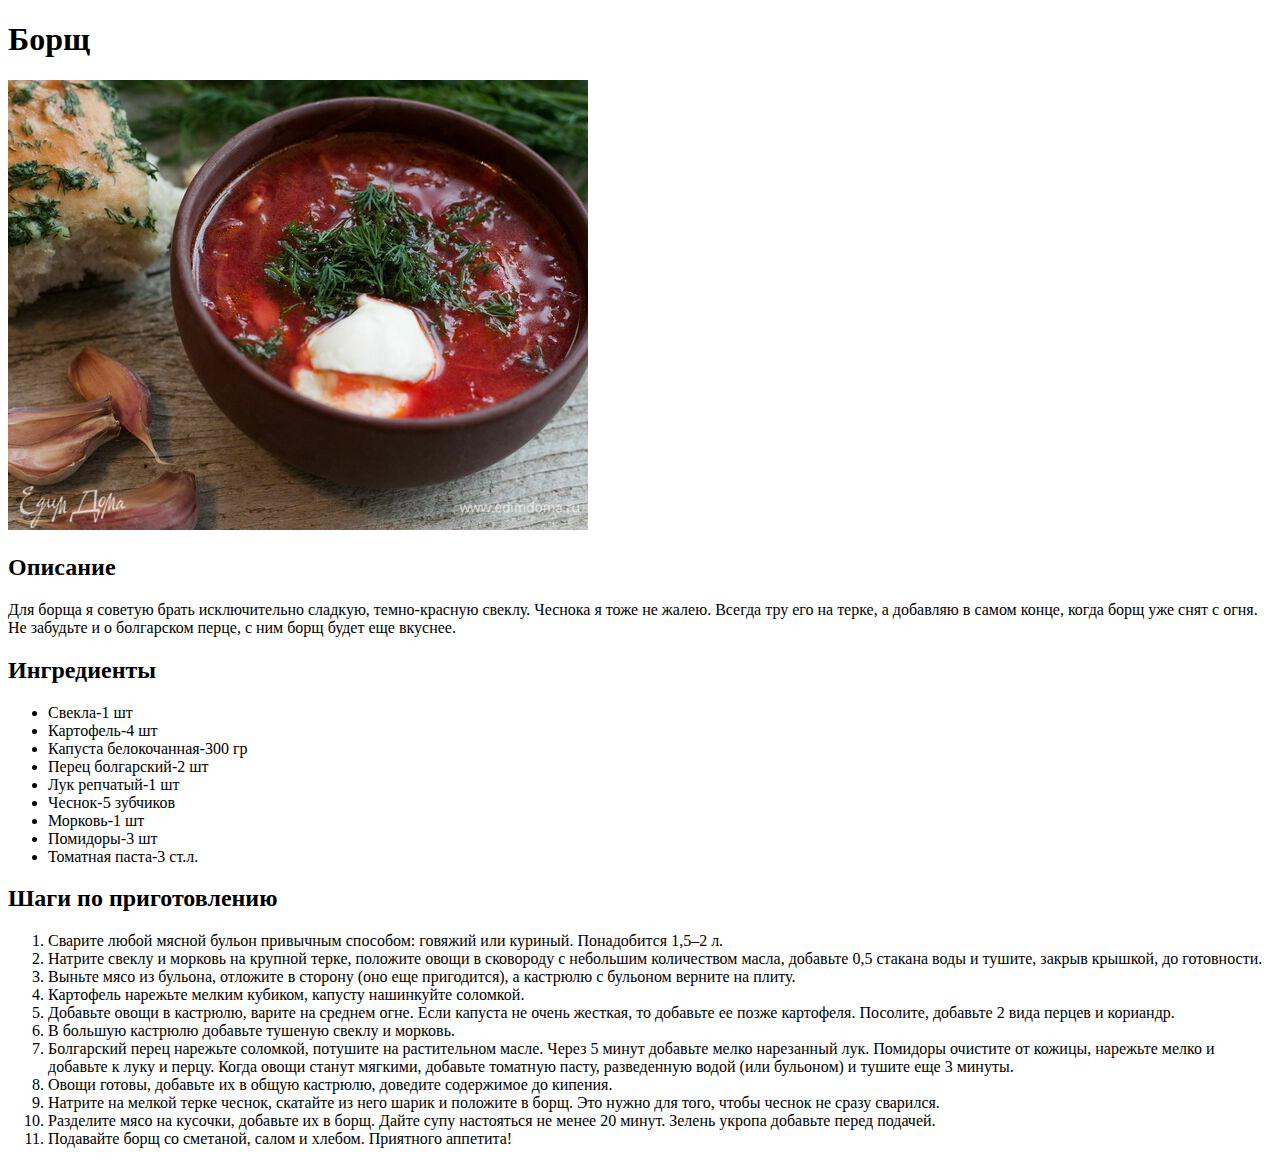
==== recipes/borsh.html @ 38d7bbfd "site recipes" ====
<!DOCTYPE html>
<html lang="en">
<head>
    <meta charset="UTF-8">
    <meta http-equiv="X-UA-Compatible" content="IE=edge">
    <meta name="viewport" content="width=device-width, initial-scale=1.0">
    <title>Borsh</title>
</head>
<body>
    <h1>Борщ</h1>
    <img src="../img/borsh.jpg" alt="delicious borsh">
    <h2>Описание</h2>
    
    <p>Для борща я советую брать исключительно сладкую, темно-красную свеклу. Чеснока я тоже не жалею. Всегда тру его на терке,
    а добавляю в самом конце, когда борщ уже снят с огня. Не забудьте и о болгарском перце, с ним борщ будет еще вкуснее.</p>
    
    <h2>Ингредиенты</h2>
    <ul>
        <li>Свекла-1 шт</li>
        <li>Картофель-4 шт</li>
        <li>Капуста белокочанная-300 гр</li>
        <li>Перец болгарский-2 шт</li>
        <li>Лук репчатый-1 шт</li>
        <li>Чеснок-5 зубчиков</li>
        <li>Морковь-1 шт</li>
        <li>Помидоры-3 шт</li>
        <li>Томатная паста-3 ст.л.</li>    
    </ul>
    
    <h2>Шаги по приготовлению</h2>
    <ol>
        <li>Сварите любой мясной бульон привычным способом: говяжий или куриный. Понадобится 1,5–2 л.</li>
        <li>Натрите свеклу и морковь на крупной терке, положите овощи в сковороду с небольшим количеством масла, добавьте 0,5
        стакана воды и тушите, закрыв крышкой, до готовности.</li>
        <li>Выньте мясо из бульона, отложите в сторону (оно еще пригодится), а кастрюлю с бульоном верните на плиту.</li>
        <li>Картофель нарежьте мелким кубиком, капусту нашинкуйте соломкой.</li>
        <li>Добавьте овощи в кастрюлю, варите на среднем огне. Если капуста не очень жесткая, то добавьте ее позже картофеля.
        Посолите, добавьте 2 вида перцев и кориандр.</li>
        <li>В большую кастрюлю добавьте тушеную свеклу и морковь.</li>
        <li>Болгарский перец нарежьте соломкой, потушите на растительном масле. Через 5 минут добавьте мелко нарезанный лук.
        Помидоры очистите от кожицы, нарежьте мелко и добавьте к луку и перцу. Когда овощи станут мягкими, добавьте томатную
        пасту, разведенную водой (или бульоном) и тушите еще 3 минуты.</li>
        <li>Овощи готовы, добавьте их в общую кастрюлю, доведите содержимое до кипения.</li>
        <li>Натрите на мелкой терке чеснок, скатайте из него шарик и положите в борщ. Это нужно для того, чтобы чеснок не сразу
        сварился.</li>
        <li>Разделите мясо на кусочки, добавьте их в борщ. Дайте супу настояться не менее 20 минут. Зелень укропа добавьте перед
        подачей.</li>
        <li>Подавайте борщ со сметаной, салом и хлебом. Приятного аппетита!</li>
    </ol>
    
</body>
</html>
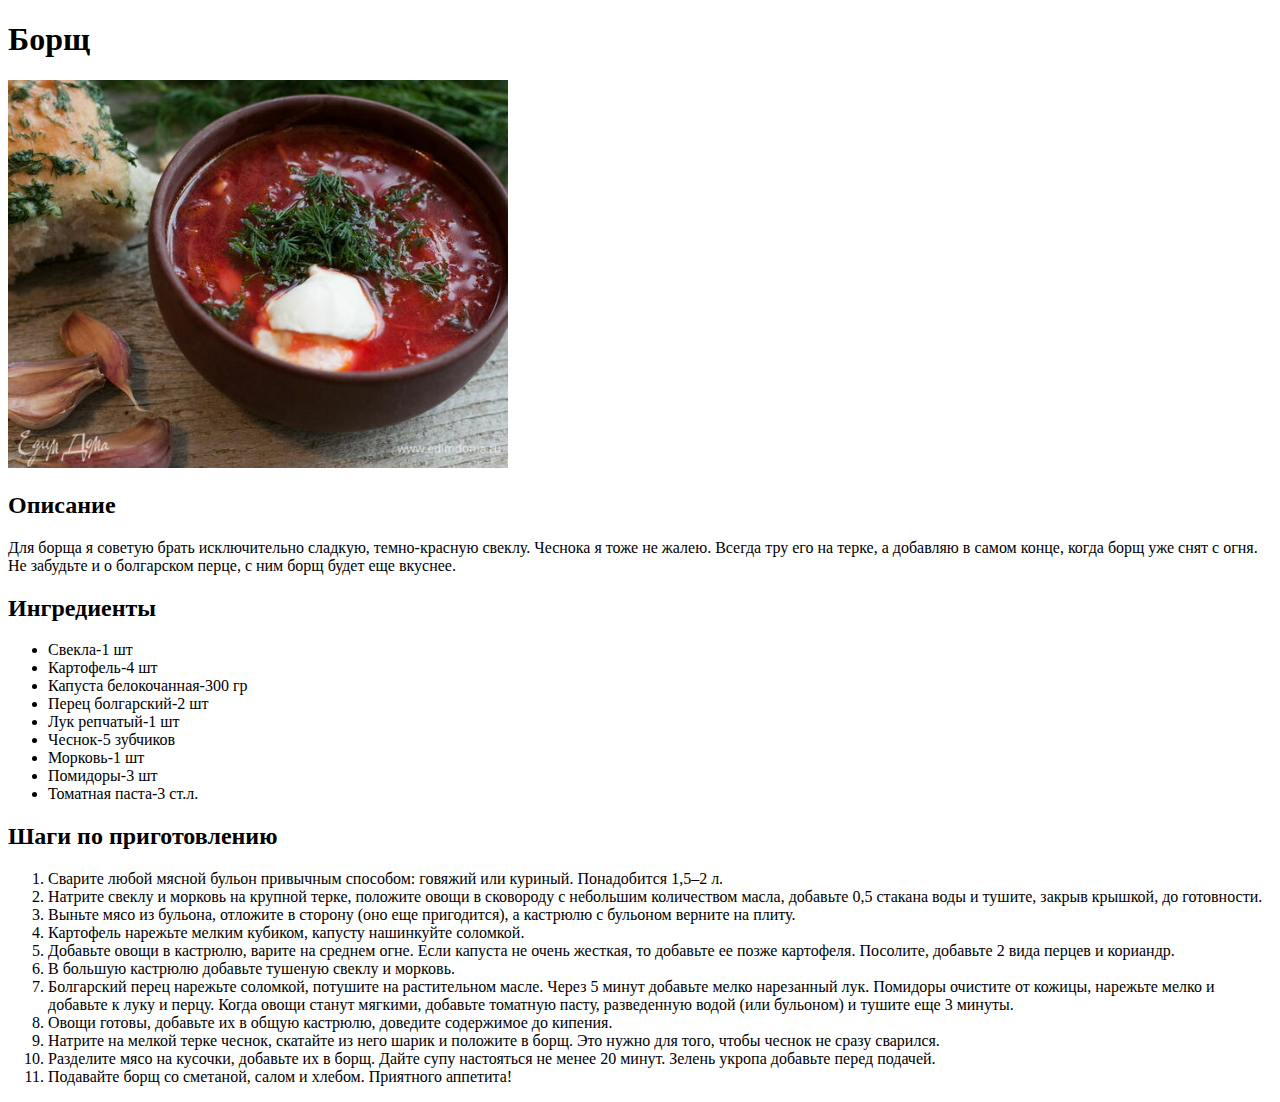
==== commit 354992cd: "correct width of the img" ====
--- a/recipes/borsh.html
+++ b/recipes/borsh.html
@@ -8,7 +8,7 @@
 </head>
 <body>
     <h1>Борщ</h1>
-    <img src="../img/borsh.jpg" alt="delicious borsh">
+    <img src="../img/borsh.jpg" width="500px" alt="delicious borsh">
     <h2>Описание</h2>
     
     <p>Для борща я советую брать исключительно сладкую, темно-красную свеклу. Чеснока я тоже не жалею. Всегда тру его на терке,
